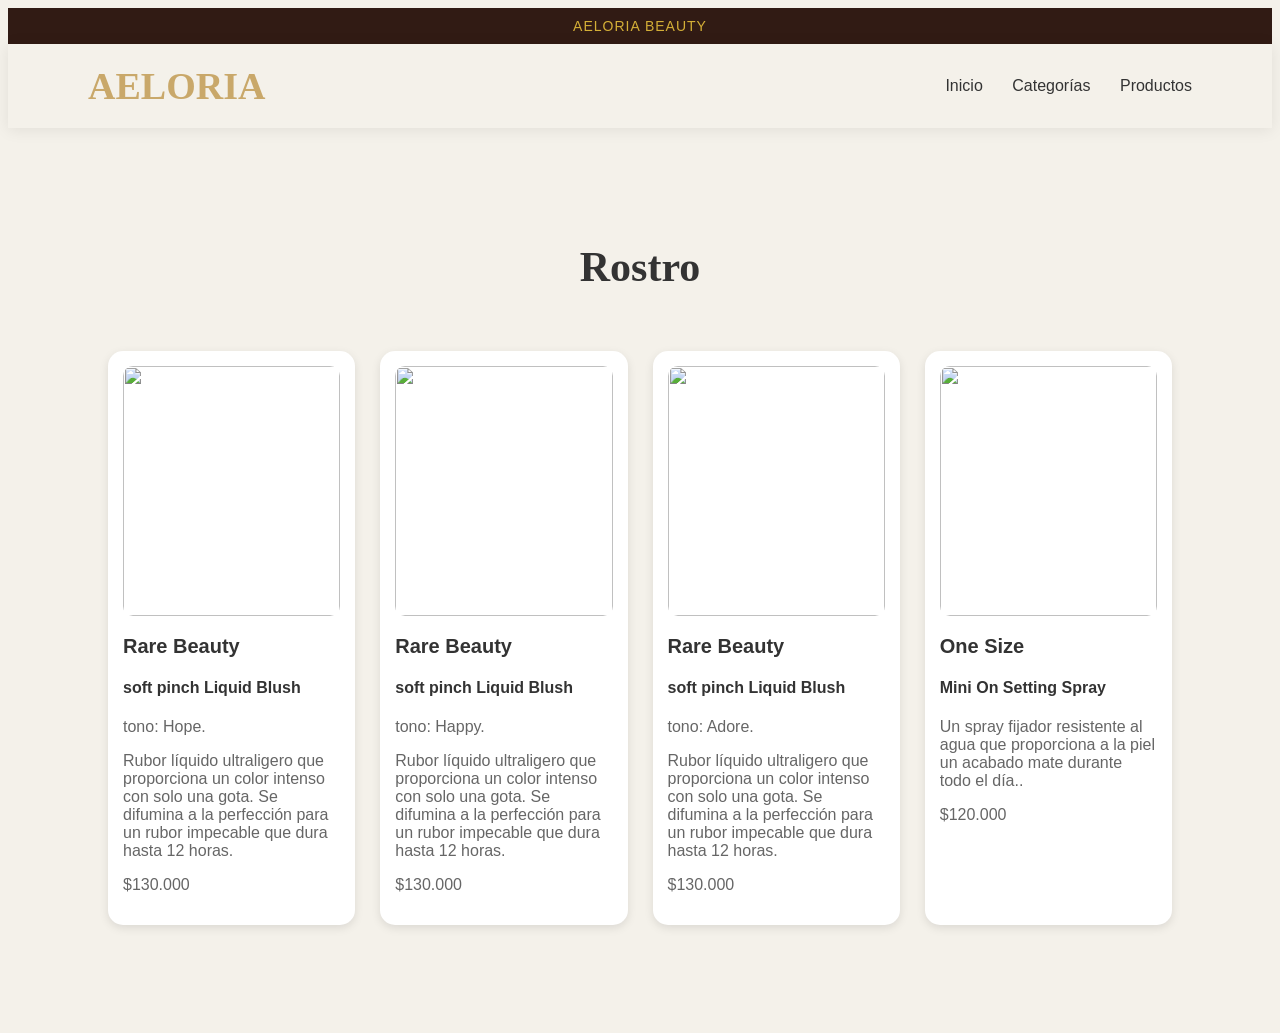
==== rostro.html @ 84877a8f "Add files via upload" ====
<!DOCTYPE html>
<html lang="es">
<head>
<meta charset="UTF-8">
<meta name="viewport" content="width=device-width, initial-scale=1.0">
<title>Rostro | AELORIA</title>
<link rel="stylesheet" href="style.css">
</head>

<body>

<div class="topbar">AELORIA BEAUTY</div>

<header>
<div class="logo">AELORIA</div>

<nav>
<a href="index.html">Inicio</a>
<a href="categorias.html">Categorías</a>
<a href="productos.html">Productos</a>
</nav>

</header>

<section class="products">

<h2>Rostro</h2>

<div class="products-grid">

<div class="product">
    <img src="https://www.sephora.com/productimages/sku/s2518983-main-zoom.jpg?imwidth=1224">
    <h3>Rare Beauty</h3>
    <h4>soft pinch Liquid Blush</h4>
    <p>tono: Hope.</p>
    <p>Rubor líquido ultraligero que proporciona un color intenso con solo una gota. Se difumina a la perfección para un rubor impecable que dura hasta 12 horas.</p>
    <p>$130.000</p>
</div>

<div class="product">
    <img src="https://www.sephora.com/productimages/sku/s2362085-main-zoom.jpg?imwidth=1224">
    <h3>Rare Beauty</h3>
    <h4>soft pinch Liquid Blush</h4>
    <p>tono: Happy.</p>
    <p>Rubor líquido ultraligero que proporciona un color intenso con solo una gota. Se difumina a la perfección para un rubor impecable que dura hasta 12 horas.</p>
    <p>$130.000</p>
</div>


<div class="product">

    <img src="https://www.sephora.com/productimages/sku/s2911741-main-zoom.jpg?imwidth=1224">
    <h3>Rare Beauty</h3>
    <h4>soft pinch Liquid Blush</h4>
    <p>tono: Adore.</p>
    <p>Rubor líquido ultraligero que proporciona un color intenso con solo una gota. Se difumina a la perfección para un rubor impecable que dura hasta 12 horas.</p>
    <p>$130.000</p>
</div>

<div class="product">
    <img src="https://www.sephora.com/productimages/sku/s2490704-main-zoom.jpg?imwidth=1224">
    <h3>One Size</h3>
    <h4>Mini On Setting Spray</h4>
    <p>Un spray fijador resistente al agua que proporciona a la piel un acabado mate durante todo el día..</p>
    <p>$120.000</p>
</div>


</section>

</script>

</body>
</html>
---- style.css ----
css
/* =========================
   RESET
========================= */

*{
margin:0;
padding:0;
box-sizing:border-box;
}

html{
scroll-behavior:smooth;
}

/* =========================
   GENERAL
========================= */

body{
font-family:'Poppins',sans-serif;
background:#f4f1ea;
color:#333;
overflow-x:hidden;
}

a{
text-decoration:none;
color:inherit;
}

/* =========================
   TOPBAR
========================= */

.topbar{
background:#311B14;
color:#d4af37;
text-align:center;
padding:10px;
font-size:14px;
letter-spacing:1px;
}

/* =========================
   HEADER
========================= */

header{
display:flex;
justify-content:space-between;
align-items:center;
padding:20px 80px;
background:#FFF5EE(251, 250, 250);
box-shadow:0 2px 15px rgba(0,0,0,.08);
position:sticky;
top:0;
z-index:999;
}

.logo{
font-family:'Playfair Display',serif;
font-size:38px;
font-weight:700;
color:#c9a86a;
}

nav a{
margin-left:25px;
font-weight:500;
transition:.3s;
}

nav a:hover{
color:#c9a86a;
}

/* =========================
   HERO
========================= */

.hero{
height:650px;
background-image:url('https://i.pinimg.com/1200x/04/53/e3/0453e343a6048705db16005da5590576.jpg');
background-size:cover;
background-position:center;
display:flex;
justify-content:center;
align-items:center;
text-align:center;
position:relative;
}

.hero::before{
content:"";
position:absolute;
top:0;
left:0;
width:100%;
height:100%;
background:rgba(0,0,0,.25);
}

.hero-overlay{
position:relative;
z-index:2;
color:white;
max-width:700px;
}

.small-title{
display:block;
margin-bottom:15px;
letter-spacing:4px;
font-size:16px;
color:#f0d89b;
}

.hero-overlay h1{
font-family:'Playfair Display';
font-size:72px;
margin-bottom:20px;
}

.hero-overlay p{
font-size:20px;
line-height:1.8;
margin-bottom:30px;
}

/* =========================
   BOTONES
========================= */

.btn{
background:#c9a86a;
color:white;
padding:15px 35px;
border-radius:50px;
display:inline-block;
font-weight:600;
transition:.3s;
}

.btn:hover{
background:#b69355;
transform:translateY(-3px);
}

/* =========================
   TITULOS
========================= */

h2{
font-family:'Playfair Display';
font-size:42px;
margin-bottom:40px;
text-align:center;
}

/* =========================
   CATEGORIAS
========================= */

.categories{
padding:80px;
}

.categories-grid{
display:grid;
grid-template-columns:repeat(auto-fit,minmax(250px,1fr));
gap:25px;
}

.category{
background:white;
border-radius:15px;
overflow:hidden;
box-shadow:0 10px 40px rgba(0,0,0,.08);
transition:.3s;
}

.category:hover{
transform:translateY(-8px);
}

.category img{
width:100%;
height:250px;
object-fit:cover;
}

.category p{
padding:20px;
text-align:center;
font-size:18px;
font-weight:600;
}

/* =========================
   MARCAS
========================= */

.brands{
padding:80px;
background:white;
}

.brands-grid{
display:grid;
grid-template-columns:repeat(auto-fit,minmax(180px,1fr));
gap:20px;
}

.brands-grid div{
background:#faf7f3;
padding:25px;
border-radius:10px;
font-weight:600;
text-align:center;
cursor:pointer;
transition:.3s;
box-shadow:0 5px 15px rgba(0,0,0,.05);
}

.brands-grid div:hover{
background:#c9a86a;
color:white;
transform:translateY(-5px);
}

/* =========================
   PRODUCTOS
========================= */

.products{
padding:80px;
}

.products-grid{
display:grid;
grid-template-columns:repeat( 4, 1fr);
gap:25px;
padding: 20px;
}

.product{
background:white;
padding:15px;
border-radius:15px;
box-shadow:0 3px 10px rgba(0,0,0,0.1);
}

.product:hover{
transform:translateY(-8px);
}

.product img{
width:100%;
height:250px;
object-fit:cover;
border-radius:10px;
}

.product h3{
margin-top:15px;
margin-bottom:10px;
font-size:20px;
}

.product p{
color:#666;
}

/* =========================
   BUSCADOR
========================= */

.search-box{
text-align:center;
margin-bottom:25px;
}

.search-box input{

width:100%;
max-width:500px;

padding:15px 20px;

border:1px solid #ddd;

border-radius:50px;

font-size:16px;

outline:none;

}

.search-box input:focus{
border-color:#c9a86a;
}

/* =========================
   SELECT ORDENAR
========================= */

select{

padding:12px 20px;

border:1px solid #ffffff;

border-radius:8px;

font-size:16px;

background:white;

cursor:pointer;

outline:none;

}

/* =========================
   CONTACTO
========================= */

.contacto{
padding:80px;
text-align:center;
background:white;
}

.contacto p{
margin:20px 0;
font-size:18px;
}

/* =========================
   FOOTER
========================= */

footer{
background:#111;
color:white;
text-align:center;
padding:70px 20px;
}

footer h2{
color:#d4af37;
margin-bottom:20px;
}

footer p{
margin-bottom:10px;
}

/* =========================
   WHATSAPP
========================= */

.whatsapp-btn{
position: fixed;
bottom: 25px;
right: 25px;

background: linear-gradient(135deg, #c9a86a, #b88a44);
color: white;

padding: 14px 22px;
border-radius: 50px;

display: flex;
align-items: center;
gap: 10px;

font-family: 'Poppins', sans-serif;
font-weight: 600;
font-size: 15px;

text-decoration: none;

box-shadow: 0 10px 25px rgba(0,0,0,0.25);

transition: all 0.3s ease;

z-index: 9999;
}

.whatsapp-btn:hover{
transform: translateY(-5px) scale(1.05);
box-shadow: 0 15px 35px rgba(201,168,106,0.5);
}

.whatsapp-btn::after{
content:"";
position:absolute;
inset:0;
border-radius:50px;
border:2px solid rgba(201,168,106,0.6);
opacity:0;
animation:pulse 2s infinite;
}

@keyframes pulse{
0%{ transform:scale(1); opacity:0.6; }
100%{ transform:scale(1.6); opacity:0; }
}

/* =========================
   RESPONSIVE
========================= */

@media(max-width:768px){

header{
flex-direction:column;
padding:20px;
}

nav{
margin-top:15px;
}

nav a{
margin:0 10px;
}

.hero{
height:500px;
}

.hero-overlay h1{
font-size:42px;
}

.hero-overlay p{
font-size:16px;
}

.categories,
.products,
.brands,
.contacto{
padding:40px 20px;
}

.filtros{
    display:flex;
    justify-content:center;
    align-items:center;
    gap:15px;
    flex-wrap:wrap;
    margin:40px auto;
    background:white;
    padding:25px;
    border-radius:20px;
    max-width:1200px;
}

.filtros input,
.filtros select{
    padding:12px 18px;
    border:1px solid #d8c3a5;
    border-radius:30px;
    background:#fff;
    font-size:15px;
    font-family:'Poppins', sans-serif;
    min-width:220px;
    transition:0.3s;
}

.filtros input{
    width:300px;
}

.filtros input:focus,
.filtros select:focus{
    outline:none;
    border-color:#c9a96e;
    box-shadow:0 0 10px rgba(201,169,110,0.3);
}

}
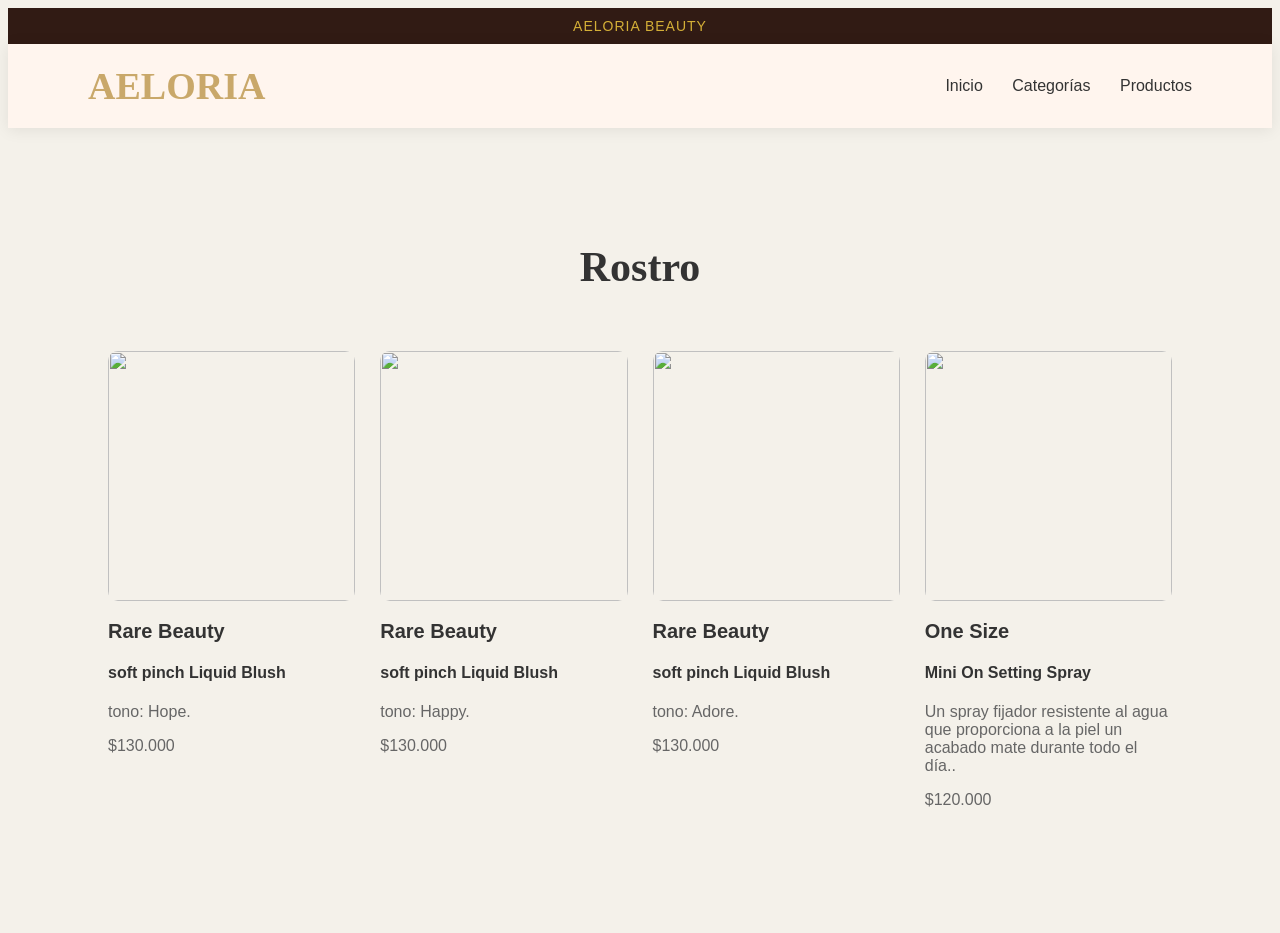
==== commit bcad8d88: "Fix HTML structure and remove unnecessary tags" ====
--- a/rostro.html
+++ b/rostro.html
@@ -33,7 +33,6 @@
     <h3>Rare Beauty</h3>
     <h4>soft pinch Liquid Blush</h4>
     <p>tono: Hope.</p>
-    <p>Rubor líquido ultraligero que proporciona un color intenso con solo una gota. Se difumina a la perfección para un rubor impecable que dura hasta 12 horas.</p>
     <p>$130.000</p>
 </div>
 
@@ -42,7 +41,6 @@
     <h3>Rare Beauty</h3>
     <h4>soft pinch Liquid Blush</h4>
     <p>tono: Happy.</p>
-    <p>Rubor líquido ultraligero que proporciona un color intenso con solo una gota. Se difumina a la perfección para un rubor impecable que dura hasta 12 horas.</p>
     <p>$130.000</p>
 </div>
 
@@ -53,7 +51,6 @@
     <h3>Rare Beauty</h3>
     <h4>soft pinch Liquid Blush</h4>
     <p>tono: Adore.</p>
-    <p>Rubor líquido ultraligero que proporciona un color intenso con solo una gota. Se difumina a la perfección para un rubor impecable que dura hasta 12 horas.</p>
     <p>$130.000</p>
 </div>
 
@@ -71,4 +68,4 @@
 </script>
 
 </body>
-</html>+</html>
--- a/style.css
+++ b/style.css
@@ -51,7 +51,7 @@
 justify-content:space-between;
 align-items:center;
 padding:20px 80px;
-background:#FFF5EE(251, 250, 250);
+background:#FFF5EE;
 box-shadow:0 2px 15px rgba(0,0,0,.08);
 position:sticky;
 top:0;
@@ -244,7 +244,13 @@
 padding: 20px;
 }
 
-.product{
+ .product{
+    transition:0.3s;
+}
+
+.product:hover{
+    transform:translateY(-5px);
+}
 background:white;
 padding:15px;
 border-radius:15px;
@@ -484,5 +490,17 @@
     border-color:#c9a96e;
     box-shadow:0 0 10px rgba(201,169,110,0.3);
 }
-
-}
+.products-grid{
+    grid-template-columns: repeat(2, 1fr);
+    gap: 15px;
+}
+
+.product img{
+    height: 180px;
+}
+
+h2{
+    font-size:32px;
+
+}
+}
